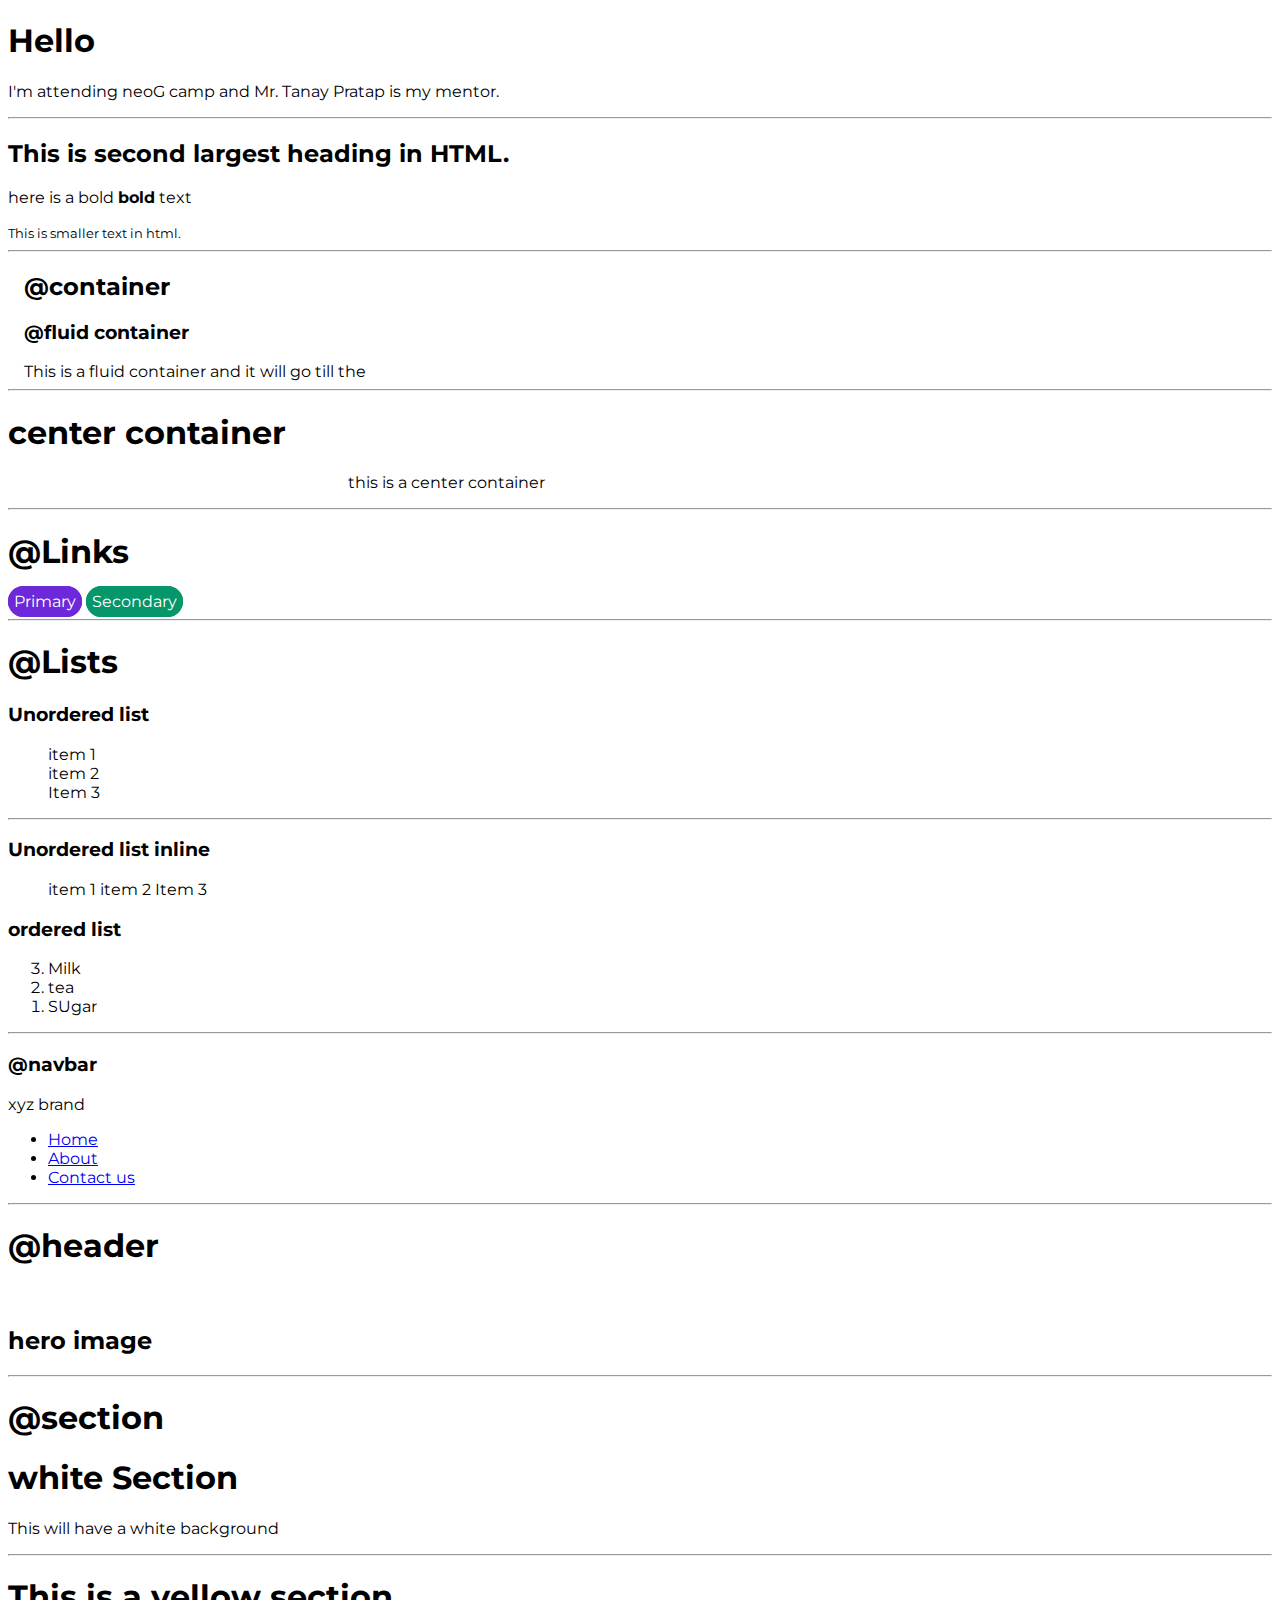
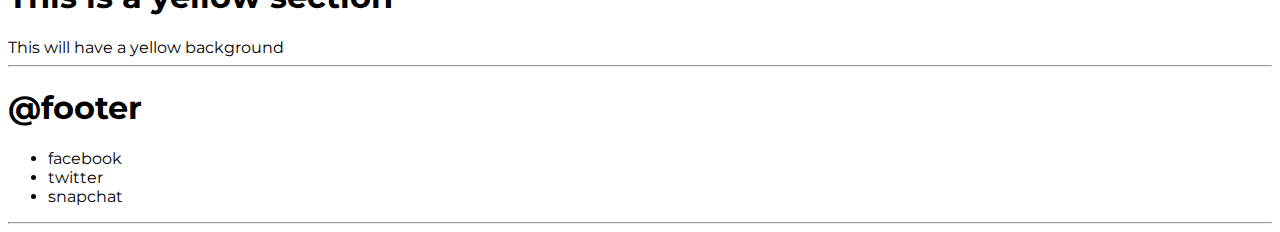
==== index.html @ 37f23b3b "ol done" ====
<!DOCTYPE html>
<html lang="en">
<head>
    <meta charset="UTF-8">
    <meta http-equiv="X-UA-Compatible" content="IE=edge">
    <meta name="viewport" content="width=device-width, initial-scale=1.0">
    <title>Component Library</title>
    <link rel="stylesheet" href="style.css">
</head>
<body>
    <h1 id="hello">Hello</h1> 
    <p> I'm attending neoG camp and Mr. Tanay Pratap is my mentor.</p>
    <hr>
    <h2>
        This is second largest heading in HTML.
    </h2>

    <p>here is a bold <strong>bold</strong> text </p>
    <small>This is smaller text in html.</small>

<hr>
    <h2 class="container">@container</h2>
    <h3 class="container">
        @fluid container
    </h3>
    <div class="container container-fluid">
        This is a fluid container and it will go till the 
    </div>
<hr>
    <h1 >
        center container
    </h1>
    <div class="container container-center">
        <p>this is a center container </p>
    </div>
    
<hr>
    <h1>@Links</h1>
    <div >
         <a class="link link-primary" href="google.com">Primary</a>
        <a class="link link-secondary" href="facebook.com">Secondary</a>
    </div>
    
<hr>

<h1>@Lists</h1>
<h3>Unordered list</h2>
    <ul class="lists-non-bullets">
        <li>item 1 </li>
        <li>item 2</li>
        <li>Item 3</li>
    </ul>
    <hr>
    <h3>Unordered list inline</h2>
        <ul class="lists-non-bullets">

                <li class="list-item-inline">item 1 </li>
                <li class="list-item-inline">item 2</li>
                <li class="list-item-inline">Item 3</li>
            

        </ul>


    <h3>ordered list</h3>
    <ol reversed>
        <li>Milk</li>
        <li>tea</li>
        <li>SUgar</li>
    </ol>
    <hr>

    <h3>@navbar</h3>
    <nav>
        <div>
            xyz brand
        </div>
        <ul>
            <li>
                <a href="/">Home</a>
            </li>
            <li>
                <a href="/">About</a>
            </li>
            <li>
                <a href="/">Contact us</a>
            </li>
        </ul>
    </nav>
    <hr>
    <h1>@header</h1>
    <header>
        <img src="https://pbs.twimg.com/profile_images/1438102619516391428/foBRORQ-_400x400.jpg" alt="">
        <h2>
            hero image
        </h2>
    </header>
    <hr>
    <h1>@section</h1>
    <section>
        <h1> white Section</h1>
        <p>This will have a white background</p>
    </section>
    <hr>
    <section>
<h1>This is a yellow section</h1>
<section>This will have a yellow background</section>
    </section>
    <hr>
    <h1>@footer</h1>
    <footer>
        <ul>
            <li>facebook</li>
            <li>twitter</li>
            <li>snapchat</li>
        </ul>
    </footer>
    <hr> 

</body>
</html>
---- style.css ----
@import url('https://fonts.googleapis.com/css2?family=Montserrat:ital,wght@0,700;1,400&display=swap');

:root{
    --primary-color:#6D28D9;
}

body{
    font-family: 'Montserrat', 
    sans-serif;
}
hr{
    margin: 3 rem 0 rem;
}


/* container */

.container{
    padding-left: 1rem;
    padding-left: 1rem;
}

.container-center{
    max-width: 600px;
    margin: auto
}

.link {
    text-decoration: none;
    padding: 0.5 rem 1 rem;
}
/* * links * */
.link-primary{
    background-color: var(--primary-color);
    border: 6px solid #6D28D9;
    border-radius:  16px;
    color:white
}

.link-secondary{
    background-color:  #059669;
    border: 6px solid #059669;
    border-radius:  16px;
    color:white;
}

/* lists */

.lists-non-bullets{
    list-style: none;
}

.list-item-inline{
    display: inline;
    padding: 0 rem 0.5 rem;
}
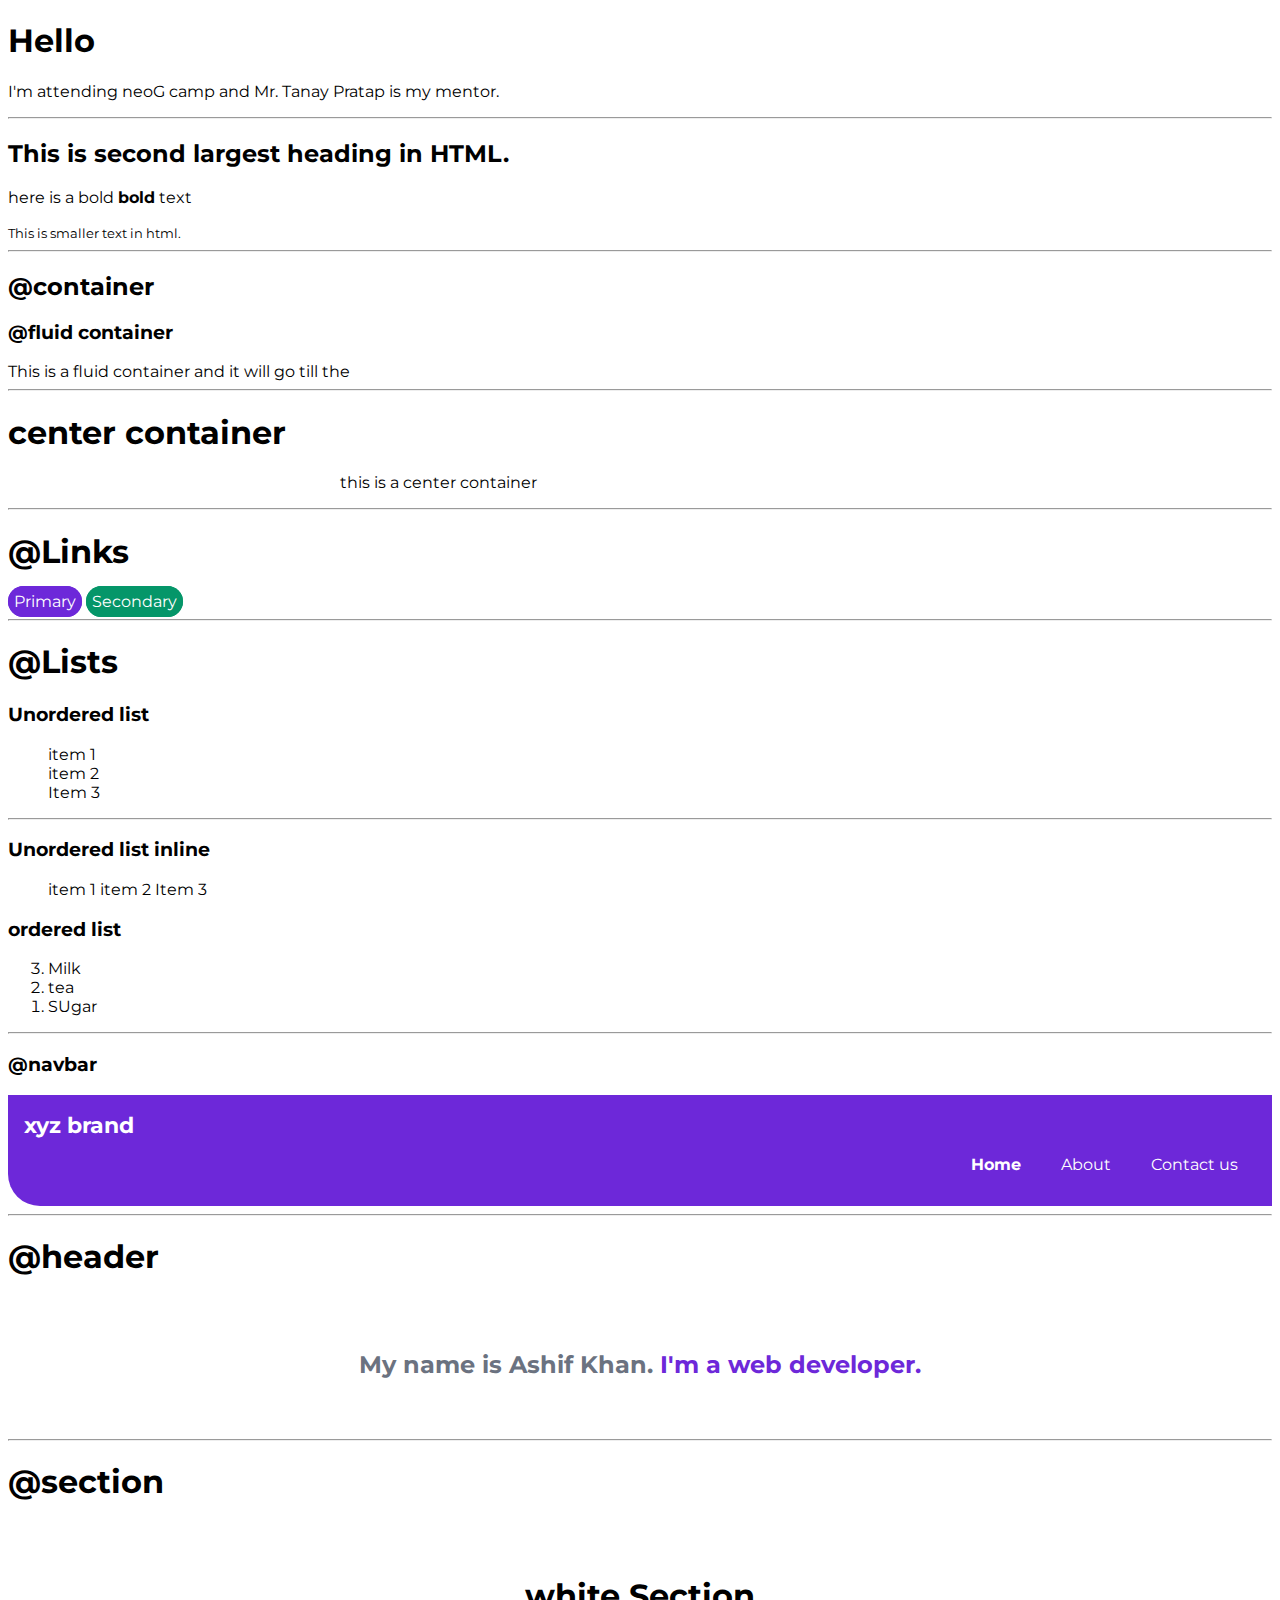
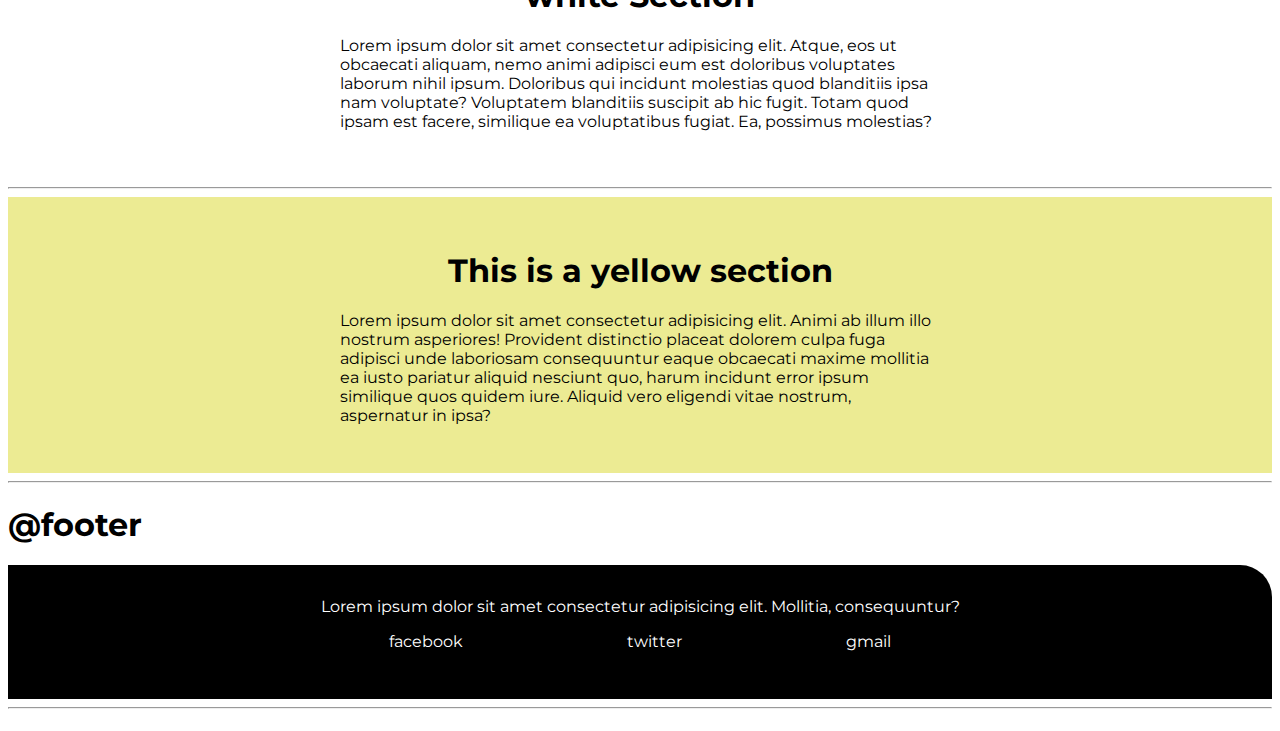
==== commit 832d430b: "footer" ====
--- a/index.html
+++ b/index.html
@@ -71,49 +71,62 @@
     <hr>
 
     <h3>@navbar</h3>
-    <nav>
-        <div>
+    <nav class="navigation container">
+        <div class="nav-brand">
             xyz brand
         </div>
-        <ul>
-            <li>
-                <a href="/">Home</a>
+        <ul class="lists-non-bullets navpills">
+            <li class="list-item-inline">
+                <a class="link link-active" href="/">Home</a>
             </li>
-            <li>
-                <a href="/">About</a>
+            <li class="list-item-inline">
+                <a class="link" href="/">About</a>
             </li>
-            <li>
-                <a href="/">Contact us</a>
+            <li class="list-item-inline">
+                <a class="link" href="/">Contact us</a>
             </li>
         </ul>
     </nav>
     <hr>
     <h1>@header</h1>
-    <header>
-        <img src="https://pbs.twimg.com/profile_images/1438102619516391428/foBRORQ-_400x400.jpg" alt="">
-        <h2>
-            hero image
+    <header class="hero">
+        <img class="hero-image" src="https://pbs.twimg.com/profile_images/1438102619516391428/foBRORQ-_400x400.jpg" alt="">
+        <h2 class="hero-heading">
+            My name is Ashif Khan. <span class="heading-one ">
+                I'm a web developer.
+            </span>
         </h2>
     </header>
     <hr>
     <h1>@section</h1>
-    <section>
-        <h1> white Section</h1>
-        <p>This will have a white background</p>
+    <section class="section">
+        <div class="container container-center">
+            <h1> white Section</h1>
+            <p>Lorem ipsum dolor sit amet consectetur adipisicing elit. Atque, eos ut obcaecati aliquam, nemo animi adipisci eum est doloribus voluptates laborum nihil ipsum. Doloribus qui incidunt molestias quod blanditiis ipsa nam voluptate? Voluptatem blanditiis suscipit ab hic fugit. Totam quod ipsam est facere, similique ea voluptatibus fugiat. Ea, possimus molestias?</p>
+        </div>
+
     </section>
     <hr>
     <section>
-<h1>This is a yellow section</h1>
-<section>This will have a yellow background</section>
+
+<section class="section ow">
+   <div class="container container-center">
+    <h1>This is a yellow section</h1>
+    <p> Lorem ipsum dolor sit amet consectetur adipisicing elit. Animi ab illum illo nostrum asperiores! Provident distinctio placeat dolorem culpa fuga adipisci unde laboriosam consequuntur eaque obcaecati maxime mollitia ea iusto pariatur aliquid nesciunt quo, harum incidunt error ipsum similique quos quidem iure. Aliquid vero eligendi vitae nostrum, aspernatur in ipsa?</p></section>
+   </div>
     </section>
     <hr>
     <h1>@footer</h1>
-    <footer>
-        <ul>
-            <li>facebook</li>
-            <li>twitter</li>
-            <li>snapchat</li>
-        </ul>
+    <footer class="footer">
+        <div class="footer-header">Lorem ipsum dolor sit amet consectetur adipisicing elit. Mollitia, consequuntur?</div>
+        <div >
+            <ul class="social-links lists-non-bullets">
+                <li class="list-item-inline "> <a class="link" href=""> facebook</a></li>
+                <li class="list-item-inline "> <a class="link" href=""> twitter</a></li>
+                <li class="list-item-inline "> <a class="link" href=""> gmail</a></li>
+            </ul>
+        </div>
+
     </footer>
     <hr> 
 
--- a/style.css
+++ b/style.css
@@ -2,6 +2,8 @@
 
 :root{
     --primary-color:#6D28D9;
+    --dark-grey: #6B7280;
+    --off-white: rgb(236, 235, 147);
 }
 
 body{
@@ -16,8 +18,7 @@
 /* container */
 
 .container{
-    padding-left: 1rem;
-    padding-left: 1rem;
+    padding-left: 0rem 1rem ;
 }
 
 .container-center{
@@ -53,4 +54,78 @@
 .list-item-inline{
     display: inline;
     padding: 0 rem 0.5 rem;
+}
+.navigation{
+    background-color: var(--primary-color);
+    color: white;
+    padding: 1rem;
+    border-bottom-left-radius: 2rem;
+}
+
+.navigation .link{
+    color: white;
+    padding: 0px 18px;
+}
+.navigation .navpills{
+    text-align: right;
+}
+
+.navigation .nav-brand{
+    font-weight:bolder ;
+    font-size: 1.4rem; ;
+}
+
+.navigation .link-active{
+    font-weight: bolder;
+}
+
+.hero{
+    padding: 2rem;
+}
+
+.hero .hero-image{
+    max-width: 150 px;
+    display: block;
+    margin: auto;
+}
+
+.hero .hero-heading{
+    font-size: 1.5 rem; ;
+    padding-top: 1 rem;
+    text-align: center;
+    color: var(--dark-grey); 
+}
+
+.heading-one{
+color:var(--primary-color );
+}
+
+/* section */
+
+.section{
+    padding: 2rem;
+}
+.section h1{
+    text-align: center;
+}
+
+.ow{
+    background-color: var(--off-white);
+}
+
+.footer{
+    background-color: black;
+    color: white;
+    padding: 2rem 1rem;
+    text-align: center;
+    border-top-right-radius: 2rem;
+}
+ 
+.footer .link{
+    color: white;
+    padding: 5rem;
+}
+
+.footer ul{
+    padding-inline-start: 0px;
 }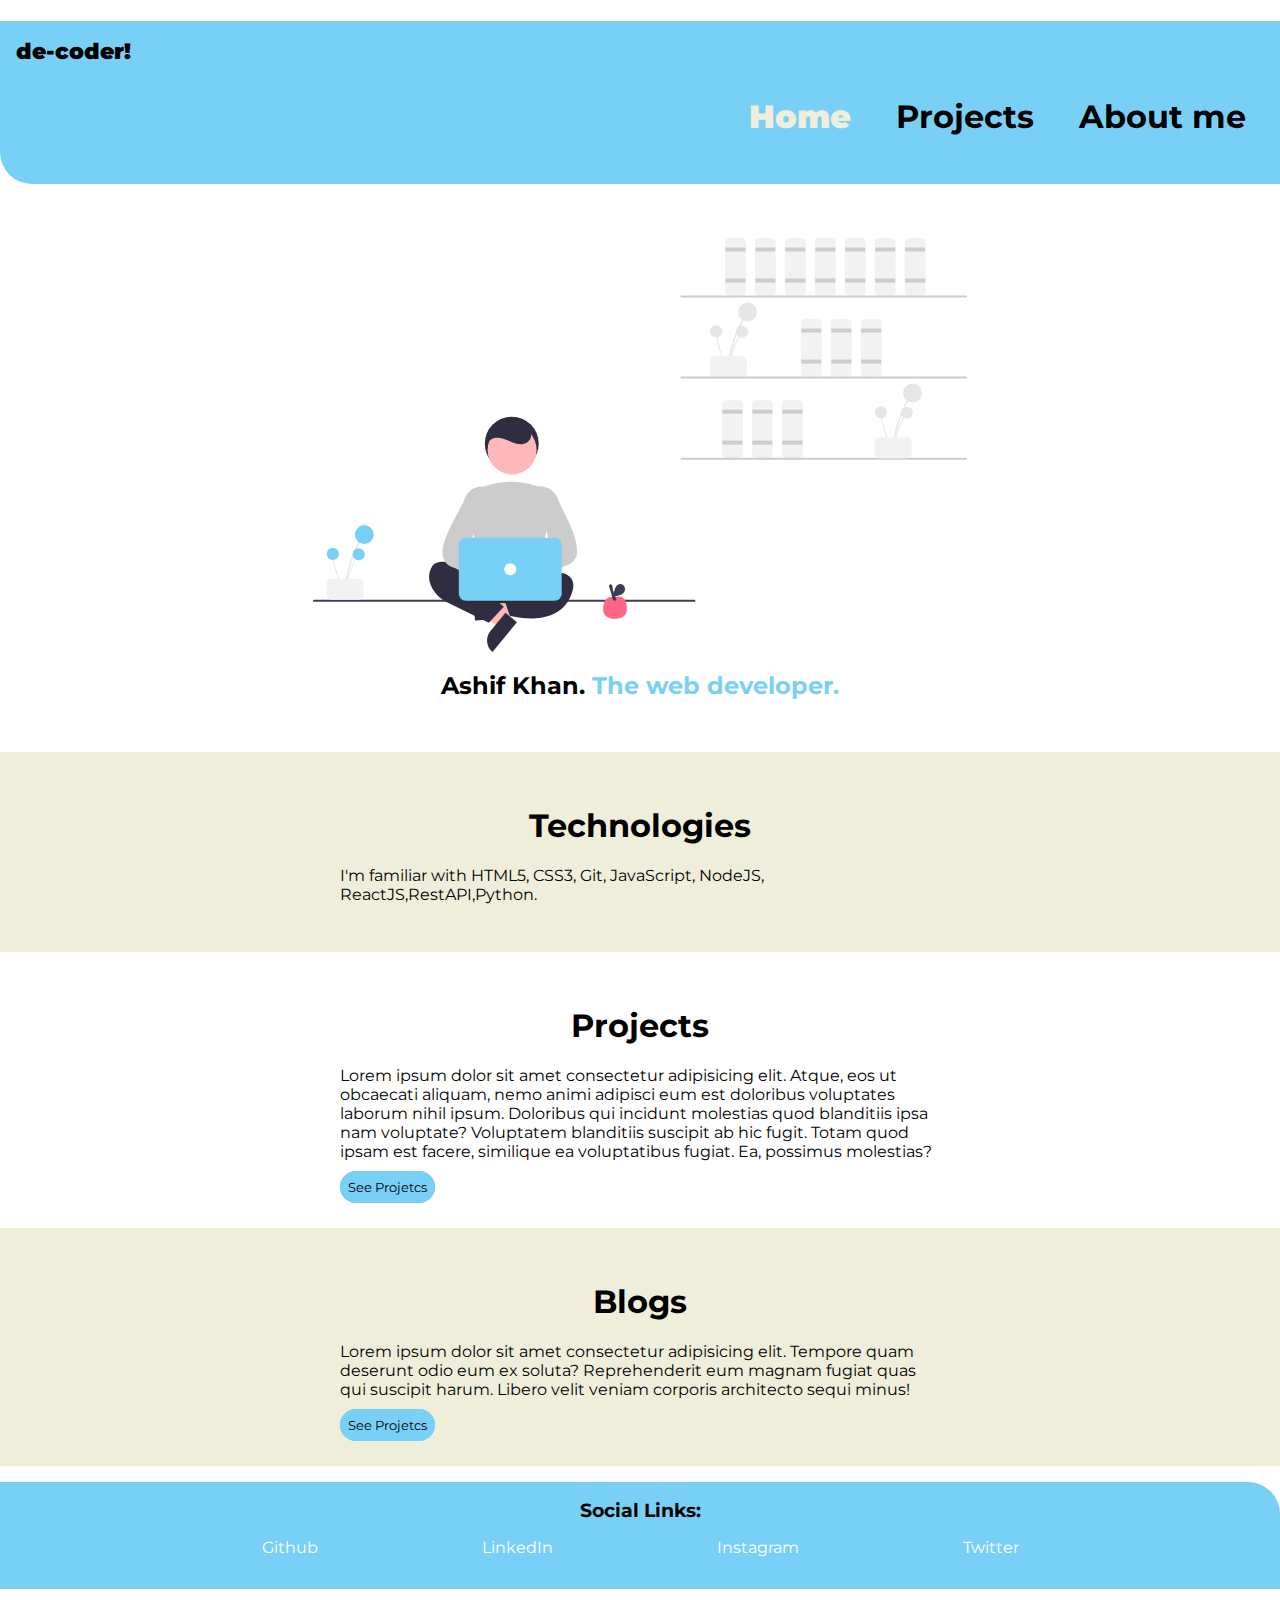
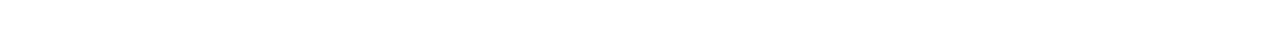
==== commit 2fad3f91: "till projects" ====
--- a/index.html
+++ b/index.html
@@ -4,131 +4,71 @@
     <meta charset="UTF-8">
     <meta http-equiv="X-UA-Compatible" content="IE=edge">
     <meta name="viewport" content="width=device-width, initial-scale=1.0">
-    <title>Component Library</title>
+    <title>Home for website</title> 
     <link rel="stylesheet" href="style.css">
 </head>
 <body>
-    <h1 id="hello">Hello</h1> 
-    <p> I'm attending neoG camp and Mr. Tanay Pratap is my mentor.</p>
-    <hr>
-    <h2>
-        This is second largest heading in HTML.
-    </h2>
-
-    <p>here is a bold <strong>bold</strong> text </p>
-    <small>This is smaller text in html.</small>
-
-<hr>
-    <h2 class="container">@container</h2>
-    <h3 class="container">
-        @fluid container
-    </h3>
-    <div class="container container-fluid">
-        This is a fluid container and it will go till the 
-    </div>
-<hr>
-    <h1 >
-        center container
-    </h1>
-    <div class="container container-center">
-        <p>this is a center container </p>
-    </div>
-    
-<hr>
-    <h1>@Links</h1>
-    <div >
-         <a class="link link-primary" href="google.com">Primary</a>
-        <a class="link link-secondary" href="facebook.com">Secondary</a>
-    </div>
-    
-<hr>
-
-<h1>@Lists</h1>
-<h3>Unordered list</h2>
-    <ul class="lists-non-bullets">
-        <li>item 1 </li>
-        <li>item 2</li>
-        <li>Item 3</li>
-    </ul>
-    <hr>
-    <h3>Unordered list inline</h2>
-        <ul class="lists-non-bullets">
-
-                <li class="list-item-inline">item 1 </li>
-                <li class="list-item-inline">item 2</li>
-                <li class="list-item-inline">Item 3</li>
-            
-
-        </ul>
-
-
-    <h3>ordered list</h3>
-    <ol reversed>
-        <li>Milk</li>
-        <li>tea</li>
-        <li>SUgar</li>
-    </ol>
-    <hr>
-
-    <h3>@navbar</h3>
+    <h1>
     <nav class="navigation container">
         <div class="nav-brand">
-            xyz brand
+            de-coder!
         </div>
         <ul class="lists-non-bullets navpills">
             <li class="list-item-inline">
                 <a class="link link-active" href="/">Home</a>
             </li>
             <li class="list-item-inline">
-                <a class="link" href="/">About</a>
+                <a class="link" href="/projects.html">Projects</a>
             </li>
             <li class="list-item-inline">
-                <a class="link" href="/">Contact us</a>
+                <a class="link" href="/about.html">About me</a>
             </li>
         </ul>
     </nav>
-    <hr>
-    <h1>@header</h1>
+    </h1>
     <header class="hero">
-        <img class="hero-image" src="https://pbs.twimg.com/profile_images/1438102619516391428/foBRORQ-_400x400.jpg" alt="">
+        <img class="hero-image" src="/undraw_Freelancer_re_irh4.svg" alt="">
         <h2 class="hero-heading">
-            My name is Ashif Khan. <span class="heading-one ">
-                I'm a web developer.
+            Ashif Khan. <span class="heading-one ">
+                The web developer.
             </span>
         </h2>
     </header>
-    <hr>
-    <h1>@section</h1>
-    <section class="section">
+    <section class="section ow">
         <div class="container container-center">
-            <h1> white Section</h1>
-            <p>Lorem ipsum dolor sit amet consectetur adipisicing elit. Atque, eos ut obcaecati aliquam, nemo animi adipisci eum est doloribus voluptates laborum nihil ipsum. Doloribus qui incidunt molestias quod blanditiis ipsa nam voluptate? Voluptatem blanditiis suscipit ab hic fugit. Totam quod ipsam est facere, similique ea voluptatibus fugiat. Ea, possimus molestias?</p>
+         <h1>Technologies</h1>
+         <p>I'm familiar with HTML5, CSS3, Git, JavaScript, NodeJS, ReactJS,RestAPI,Python.</p></section>
         </div>
+         </section>
+         <section class="section">
+            <div class="container container-center">
+                <h1>Projects </h1>
+                <p>Lorem ipsum dolor sit amet consectetur adipisicing elit. Atque, eos ut obcaecati aliquam, nemo animi adipisci eum est doloribus voluptates laborum nihil ipsum. Doloribus qui incidunt molestias quod blanditiis ipsa nam voluptate? Voluptatem blanditiis suscipit ab hic fugit. Totam quod ipsam est facere, similique ea voluptatibus fugiat. Ea, possimus molestias?</p>
+                <a class="link link-primary" href="/">See Projetcs</a>
+            </div>
+    
+        </section>
 
-    </section>
-    <hr>
-    <section>
-
-<section class="section ow">
-   <div class="container container-center">
-    <h1>This is a yellow section</h1>
-    <p> Lorem ipsum dolor sit amet consectetur adipisicing elit. Animi ab illum illo nostrum asperiores! Provident distinctio placeat dolorem culpa fuga adipisci unde laboriosam consequuntur eaque obcaecati maxime mollitia ea iusto pariatur aliquid nesciunt quo, harum incidunt error ipsum similique quos quidem iure. Aliquid vero eligendi vitae nostrum, aspernatur in ipsa?</p></section>
-   </div>
-    </section>
-    <hr>
-    <h1>@footer</h1>
-    <footer class="footer">
-        <div class="footer-header">Lorem ipsum dolor sit amet consectetur adipisicing elit. Mollitia, consequuntur?</div>
-        <div >
-            <ul class="social-links lists-non-bullets">
-                <li class="list-item-inline "> <a class="link" href=""> facebook</a></li>
-                <li class="list-item-inline "> <a class="link" href=""> twitter</a></li>
-                <li class="list-item-inline "> <a class="link" href=""> gmail</a></li>
-            </ul>
-        </div>
-
-    </footer>
-    <hr> 
-
+        <section class="section ow">
+            <div class="container container-center">
+             <h1>Blogs</h1>
+             <p>Lorem ipsum dolor sit amet consectetur adipisicing elit. Tempore quam deserunt odio eum ex soluta? Reprehenderit eum magnam fugiat quas qui suscipit harum. Libero velit veniam corporis architecto sequi minus!</p>
+             <a class="link link-primary" href="/">See Projetcs</a>
+            </section>
+            </div>
+             </section>
+             <footer class="footer">
+                <div class="footer-header">Social Links: </div>
+                <div  >
+                    <ul class="social-links lists-non-bullets">
+                        <li class="list-item-inline "> <a class="link" href="https://github.com/ashifkhn"> Github</a></li>
+                        <li class="list-item-inline "> <a class="link" href="https://www.linkedin.com/in/ashifkhn/"> LinkedIn</a></li>
+                        <li class="list-item-inline "> <a class="link" href="https://www.instagram.com/abeyashif/"> Instagram</a></li>
+                        <li class="list-item-inline "> <a class="link" href="https://www.twitter.com/abeyashif/"> Twitter</a></li>
+                    </ul>
+                </div>
+        
+            </footer>
+             
 </body>
-</html> +</html>--- a/style.css
+++ b/style.css
@@ -1,14 +1,15 @@
 @import url('https://fonts.googleapis.com/css2?family=Montserrat:ital,wght@0,700;1,400&display=swap');
 
 :root{
-    --primary-color:#6D28D9;
-    --dark-grey: #6B7280;
-    --off-white: rgb(236, 235, 147);
+    --primary-color:#79D0F7;
+    --dark-grey: #black;
+    --off-white: rgb(238, 238, 218);
 }
 
 body{
     font-family: 'Montserrat', 
     sans-serif;
+    margin: 0px;
 }
 hr{
     margin: 3 rem 0 rem;
@@ -33,16 +34,18 @@
 /* * links * */
 .link-primary{
     background-color: var(--primary-color);
-    border: 6px solid #6D28D9;
+    border: 8px solid var(--primary-color);
     border-radius:  16px;
-    color:white
+    color:black;
+    font-size: small;
 }
 
 .link-secondary{
-    background-color:  #059669;
-    border: 6px solid #059669;
+    background-color: var(--off-white);
+    border: 8px solid var(--off-white);
     border-radius:  16px;
-    color:white;
+    color:black;
+    font-size: small;
 }
 
 /* lists */
@@ -57,13 +60,13 @@
 }
 .navigation{
     background-color: var(--primary-color);
-    color: white;
+    color: black;
     padding: 1rem;
     border-bottom-left-radius: 2rem;
 }
 
 .navigation .link{
-    color: white;
+    color: black;
     padding: 0px 18px;
 }
 .navigation .navpills{
@@ -77,6 +80,7 @@
 
 .navigation .link-active{
     font-weight: bolder;
+    color: var(--off-white);
 }
 
 .hero{
@@ -114,11 +118,12 @@
 }
 
 .footer{
-    background-color: black;
-    color: white;
-    padding: 2rem 1rem;
+    background-color: var(--primary-color);
+    color: black;
+    padding: 1rem 1rem;
     text-align: center;
     border-top-right-radius: 2rem;
+    margin-top: 1rem;
 }
  
 .footer .link{
@@ -128,4 +133,8 @@
 
 .footer ul{
     padding-inline-start: 0px;
+}
+.footer .footer-header{
+    font-size: larger;
+    font-weight: bolder;
 }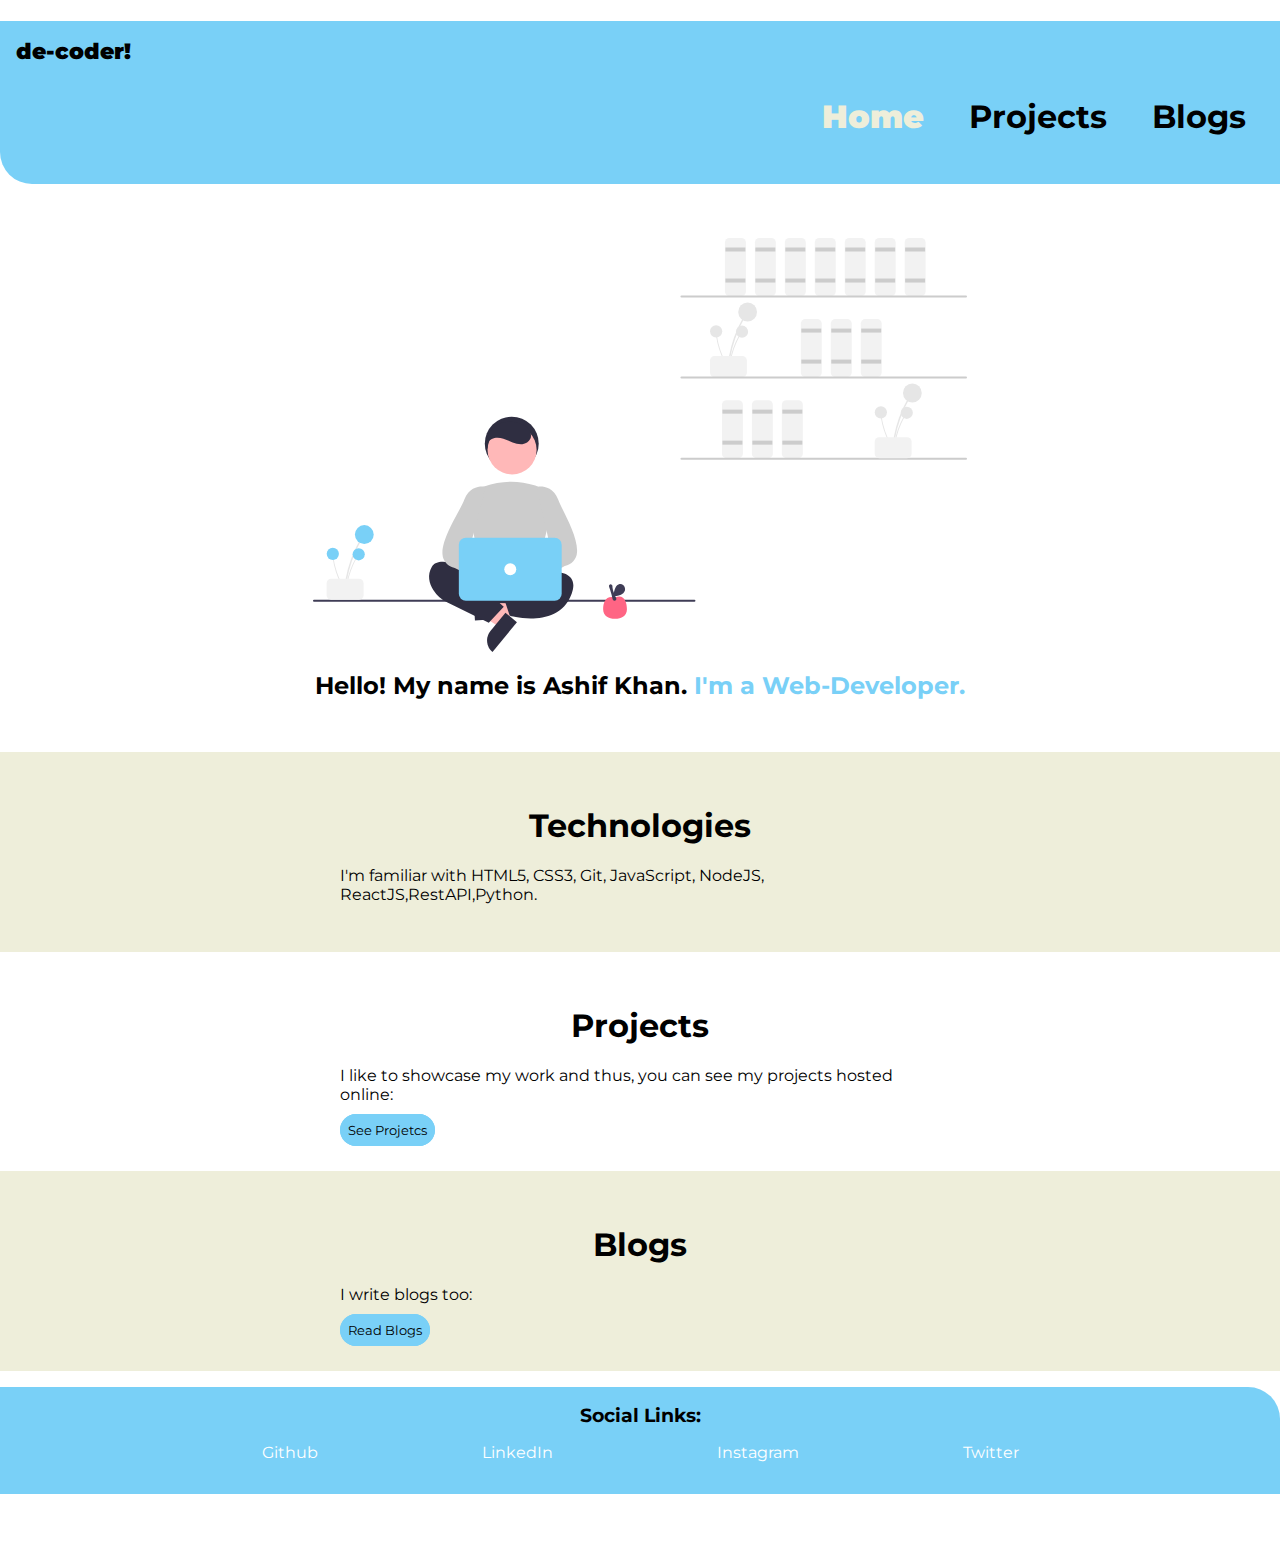
==== commit 4d49be2e: "some fix" ====
--- a/index.html
+++ b/index.html
@@ -21,7 +21,7 @@
                 <a class="link" href="/projects.html">Projects</a>
             </li>
             <li class="list-item-inline">
-                <a class="link" href="/about.html">About me</a>
+                <a class="link" href="/blogs.html">Blogs</a>
             </li>
         </ul>
     </nav>
@@ -29,8 +29,8 @@
     <header class="hero">
         <img class="hero-image" src="/undraw_Freelancer_re_irh4.svg" alt="">
         <h2 class="hero-heading">
-            Ashif Khan. <span class="heading-one ">
-                The web developer.
+            Hello! My name is Ashif Khan. <span class="heading-one ">
+                I'm a Web-Developer.
             </span>
         </h2>
     </header>
@@ -43,8 +43,8 @@
          <section class="section">
             <div class="container container-center">
                 <h1>Projects </h1>
-                <p>Lorem ipsum dolor sit amet consectetur adipisicing elit. Atque, eos ut obcaecati aliquam, nemo animi adipisci eum est doloribus voluptates laborum nihil ipsum. Doloribus qui incidunt molestias quod blanditiis ipsa nam voluptate? Voluptatem blanditiis suscipit ab hic fugit. Totam quod ipsam est facere, similique ea voluptatibus fugiat. Ea, possimus molestias?</p>
-                <a class="link link-primary" href="/">See Projetcs</a>
+                <p>I like to showcase my work and thus, you can see my projects hosted online: </p>
+                <a class="link link-primary" href="/projects.html">See Projetcs</a>
             </div>
     
         </section>
@@ -52,8 +52,8 @@
         <section class="section ow">
             <div class="container container-center">
              <h1>Blogs</h1>
-             <p>Lorem ipsum dolor sit amet consectetur adipisicing elit. Tempore quam deserunt odio eum ex soluta? Reprehenderit eum magnam fugiat quas qui suscipit harum. Libero velit veniam corporis architecto sequi minus!</p>
-             <a class="link link-primary" href="/">See Projetcs</a>
+             <p>I write blogs too:</p>
+             <a class="link link-primary" href="/blogs.html">Read Blogs</a>
             </section>
             </div>
              </section>
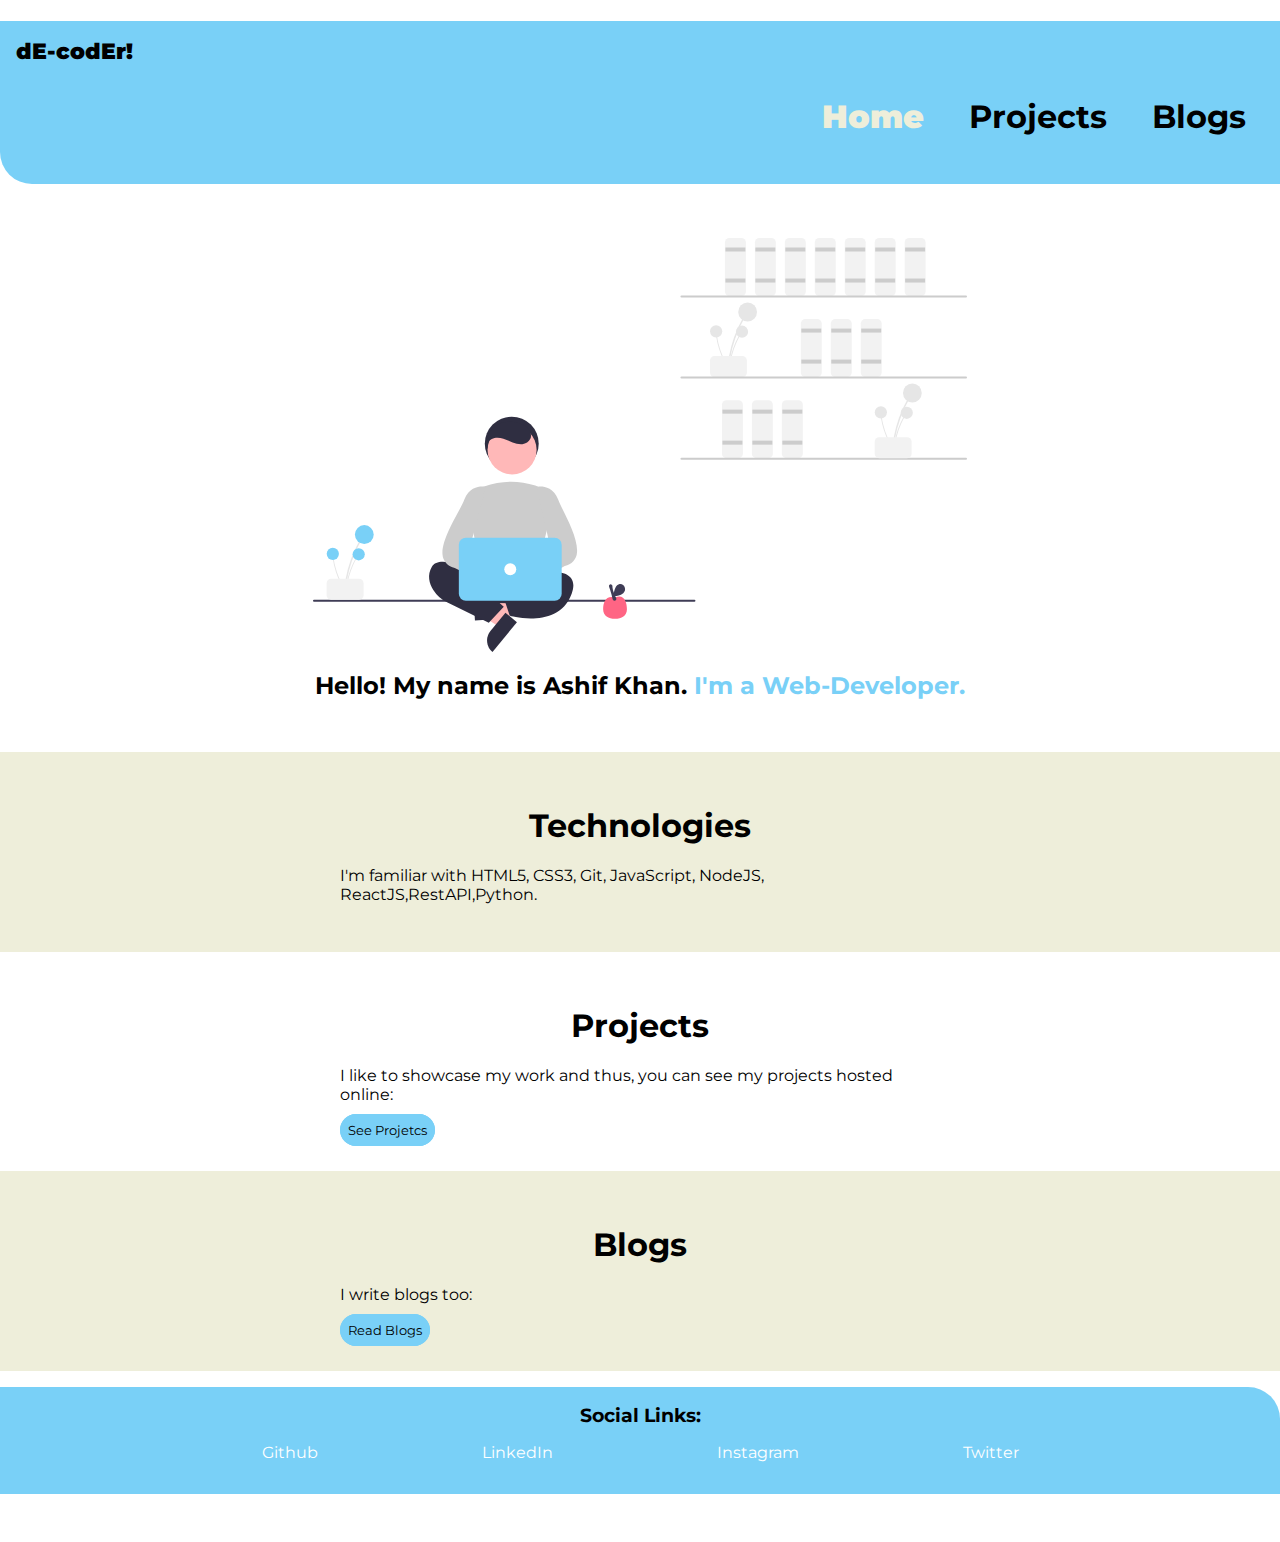
==== commit 1dcdd50b: "footer-error-fixed" ====
--- a/index.html
+++ b/index.html
@@ -11,7 +11,7 @@
     <h1>
     <nav class="navigation container">
         <div class="nav-brand">
-            de-coder!
+            dE-codEr!
         </div>
         <ul class="lists-non-bullets navpills">
             <li class="list-item-inline">
@@ -26,6 +26,7 @@
         </ul>
     </nav>
     </h1>
+
     <header class="hero">
         <img class="hero-image" src="/undraw_Freelancer_re_irh4.svg" alt="">
         <h2 class="hero-heading">
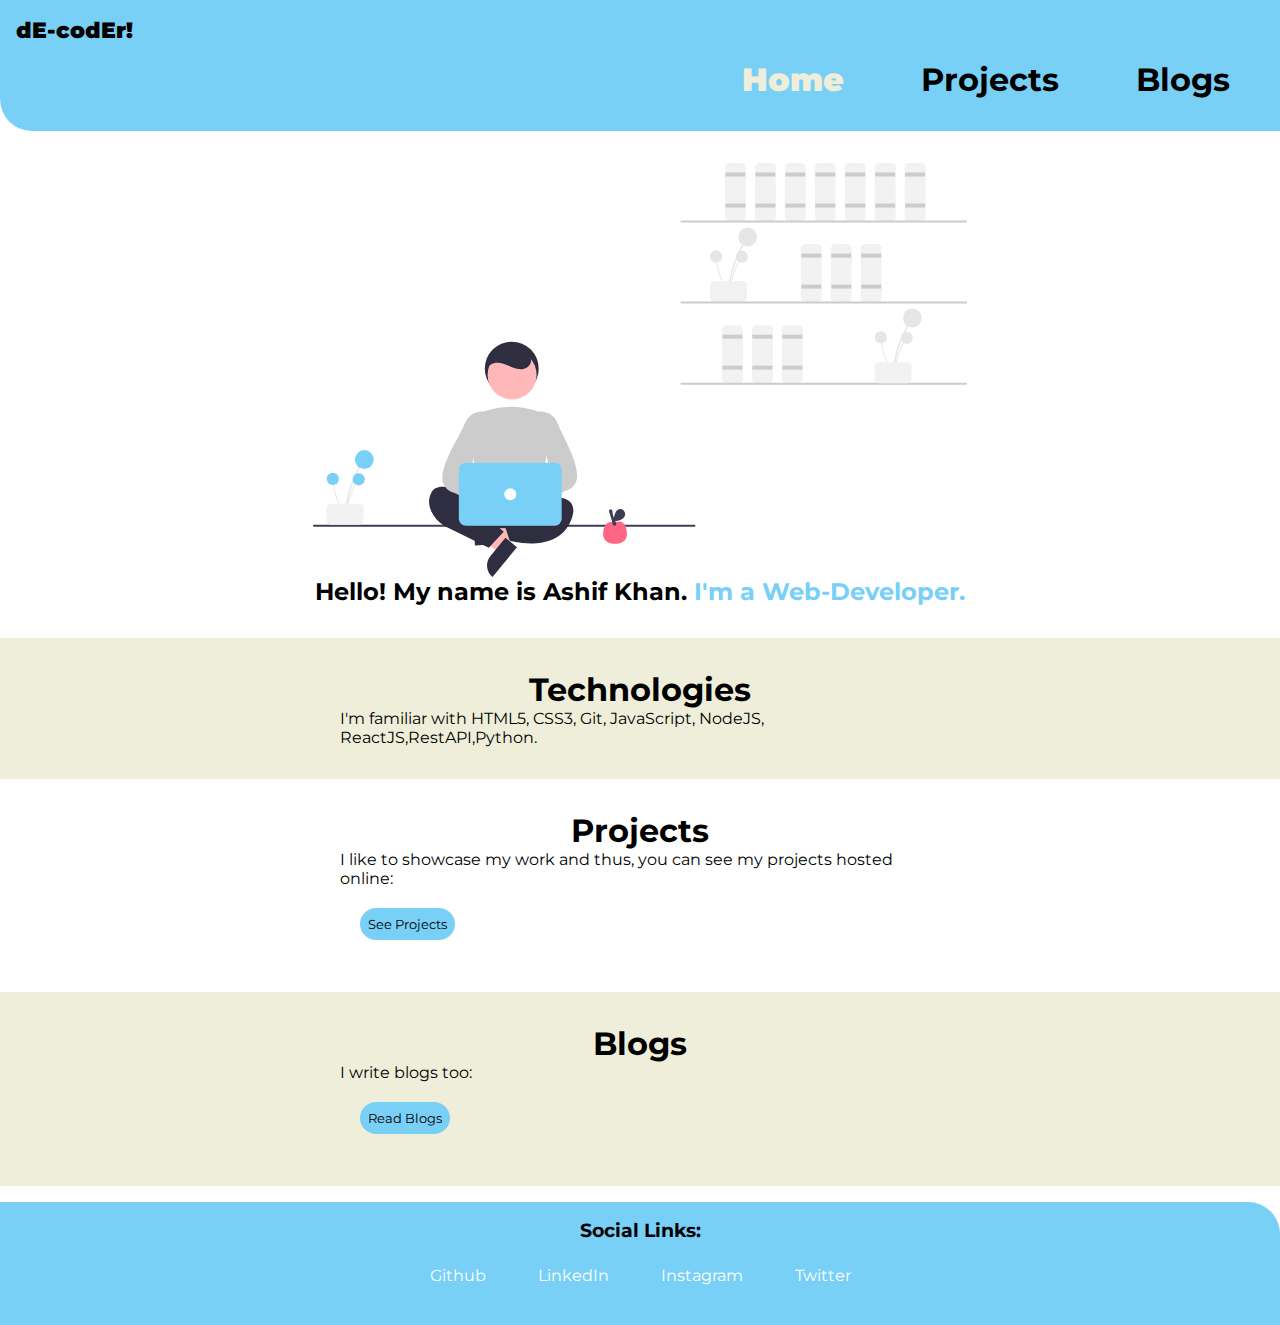
==== commit b879cf7b: "svg added project and blog" ====
--- a/index.html
+++ b/index.html
@@ -4,7 +4,7 @@
     <meta charset="UTF-8">
     <meta http-equiv="X-UA-Compatible" content="IE=edge">
     <meta name="viewport" content="width=device-width, initial-scale=1.0">
-    <title>Home for website</title> 
+    <title>Home |dE-codEr|</title> 
     <link rel="stylesheet" href="style.css">
 </head>
 <body>
@@ -26,7 +26,6 @@
         </ul>
     </nav>
     </h1>
-
     <header class="hero">
         <img class="hero-image" src="/undraw_Freelancer_re_irh4.svg" alt="">
         <h2 class="hero-heading">
@@ -35,6 +34,8 @@
             </span>
         </h2>
     </header>
+
+    
     <section class="section ow">
         <div class="container container-center">
          <h1>Technologies</h1>
@@ -45,7 +46,7 @@
             <div class="container container-center">
                 <h1>Projects </h1>
                 <p>I like to showcase my work and thus, you can see my projects hosted online: </p>
-                <a class="link link-primary" href="/projects.html">See Projetcs</a>
+                <a class="link link-primary" href="/projects.html">See Projects</a>
             </div>
     
         </section>
--- a/style.css
+++ b/style.css
@@ -6,10 +6,16 @@
     --off-white: rgb(238, 238, 218);
 }
 
+*{
+ padding:0px ; 
+ margin: 0px;  
+}
+
 body{
     font-family: 'Montserrat', 
     sans-serif;
     margin: 0px;
+    padding: 0px;    
 }
 hr{
     margin: 3 rem 0 rem;
@@ -30,6 +36,9 @@
 .link {
     text-decoration: none;
     padding: 0.5 rem 1 rem;
+    margin: 1rem;
+    display: inline-block;
+    
 }
 /* * links * */
 .link-primary{
@@ -38,14 +47,16 @@
     border-radius:  16px;
     color:black;
     font-size: small;
+    margin: 20px;
 }
 
 .link-secondary{
-    background-color: var(--off-white);
-    border: 8px solid var(--off-white);
+    background-color: var(--primary-color);
+    border: 8px solid var(--primary-color);
     border-radius:  16px;
     color:black;
     font-size: small;
+    margin: 20px;
 }
 
 /* lists */
@@ -104,6 +115,12 @@
 color:var(--primary-color );
 }
 
+.hero .hero-image-small{
+    max-width:  120px;
+    display: block;
+    margin: auto;
+}
+
 /* section */
 
 .section{
@@ -112,6 +129,7 @@
 .section h1{
     text-align: center;
 }
+
 
 .ow{
     background-color: var(--off-white);
@@ -124,11 +142,13 @@
     text-align: center;
     border-top-right-radius: 2rem;
     margin-top: 1rem;
+    
 }
  
 .footer .link{
     color: white;
-    padding: 5rem;
+    padding: 0.5rem;
+   
 }
 
 .footer ul{
@@ -137,4 +157,16 @@
 .footer .footer-header{
     font-size: larger;
     font-weight: bolder;
+}
+
+.p-small{
+    font-size:small;
+}
+
+.blog-footer{
+    position: fixed;
+    left: 0;
+    bottom: 0;
+    width: 100%;
+    text-align: center;
 }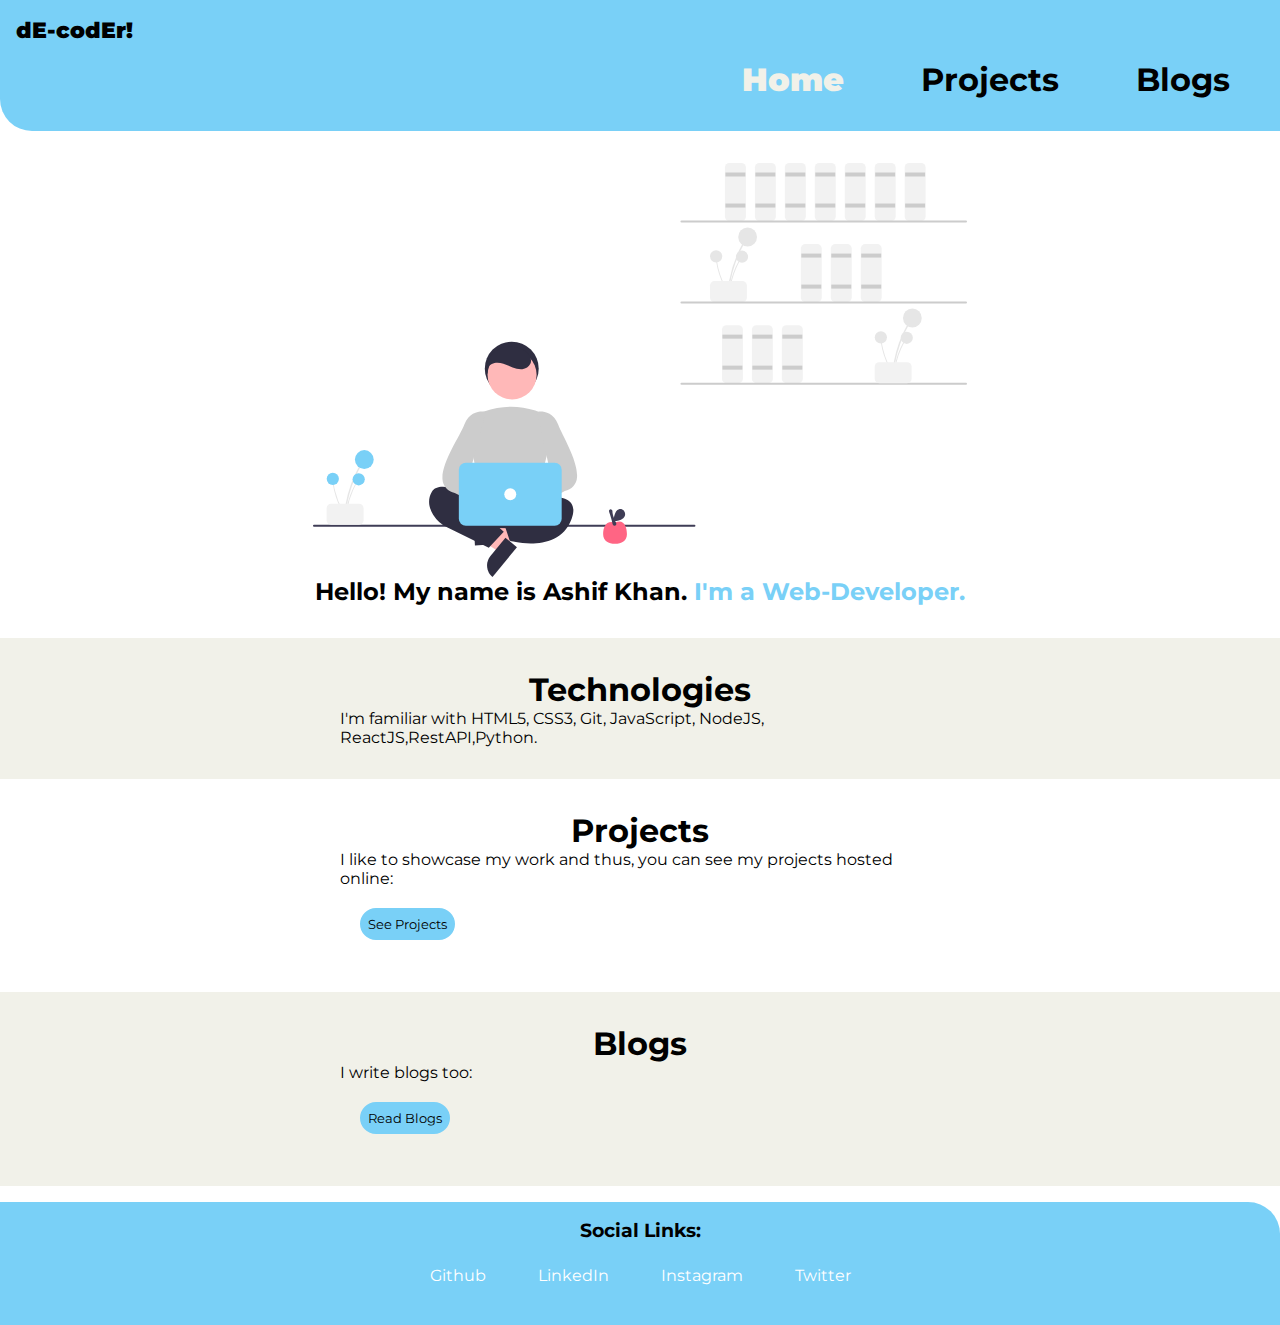
==== commit dd81a2f2: "link in de-coder" ====
--- a/index.html
+++ b/index.html
@@ -11,7 +11,7 @@
     <h1>
     <nav class="navigation container">
         <div class="nav-brand">
-            dE-codEr!
+            <a href="/index.html" class="de-coder">dE-codEr!</a> 
         </div>
         <ul class="lists-non-bullets navpills">
             <li class="list-item-inline">
--- a/style.css
+++ b/style.css
@@ -3,7 +3,7 @@
 :root{
     --primary-color:#79D0F7;
     --dark-grey: #black;
-    --off-white: rgb(238, 238, 218);
+    --off-white: rgb(241, 241, 233);
 }
 
 *{
@@ -49,6 +49,7 @@
     font-size: small;
     margin: 20px;
 }
+
 
 .link-secondary{
     background-color: var(--primary-color);
@@ -121,6 +122,10 @@
     margin: auto;
 }
 
+.de-coder{
+    text-decoration: none;
+    color: black;
+}
 /* section */
 
 .section{
@@ -163,10 +168,31 @@
     font-size:small;
 }
 
-.blog-footer{
-    position: fixed;
-    left: 0;
-    bottom: 0;
-    width: 100%;
-    text-align: center;
+
+
+
+
+@media only screen and (max-width: 500px) {
+
+    
+
+    .navigation{
+        flex-direction: column;
+    }
+    .navigation ul li a{
+        font-size: 1rem;
+        padding: 0px 7px;
+        padding-bottom: 8px;
+    }
+    .hero-image{
+        height: 60px;
+        margin: auto;
+        display: block;
+    }
+
+
+    footer{
+        font-size: smaller;
+        
+    }
 }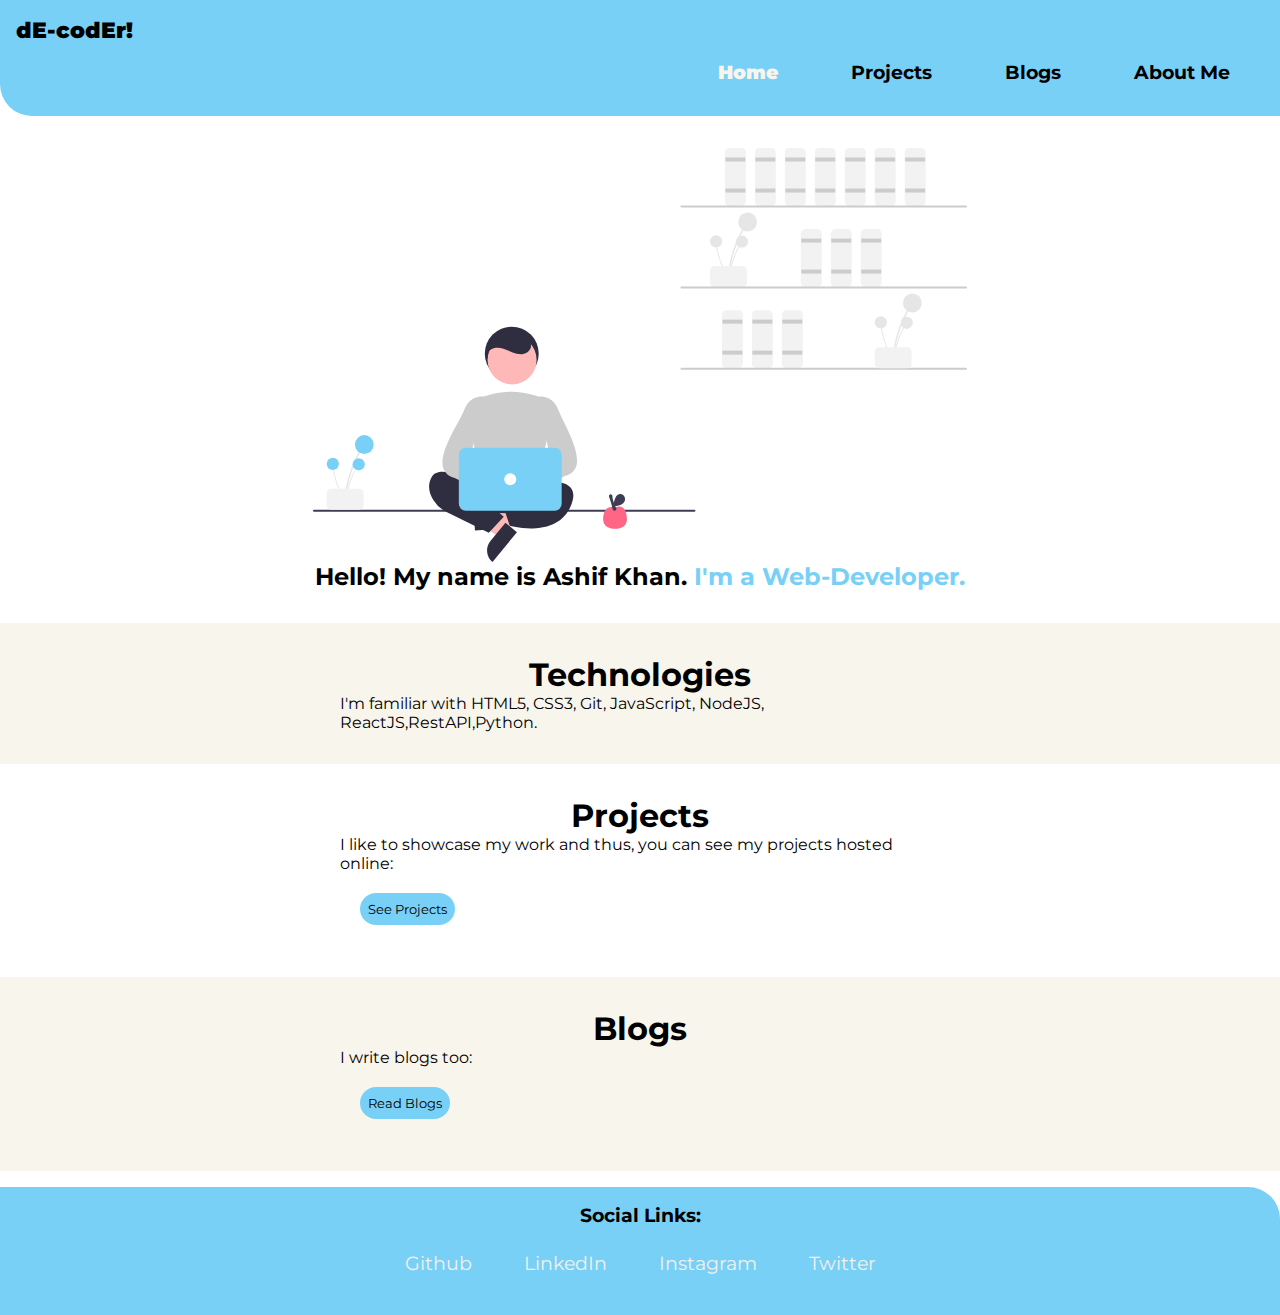
==== commit 0f98a410: "added about me" ====
--- a/index.html
+++ b/index.html
@@ -22,6 +22,9 @@
             </li>
             <li class="list-item-inline">
                 <a class="link" href="/blogs.html">Blogs</a>
+            </li>
+            <li class="list-item-inline">
+                <a class="link" href="/about-me.html">About Me</a>
             </li>
         </ul>
     </nav>
--- a/style.css
+++ b/style.css
@@ -3,7 +3,7 @@
 :root{
     --primary-color:#79D0F7;
     --dark-grey: #black;
-    --off-white: rgb(241, 241, 233);
+    --off-white: rgb(248, 245, 237);
 }
 
 *{
@@ -69,6 +69,7 @@
 .list-item-inline{
     display: inline;
     padding: 0 rem 0.5 rem;
+    font-size: 1.2rem;
 }
 .navigation{
     background-color: var(--primary-color);
@@ -151,7 +152,7 @@
 }
  
 .footer .link{
-    color: white;
+    color: rgb(241, 241, 233);
     padding: 0.5rem;
    
 }
